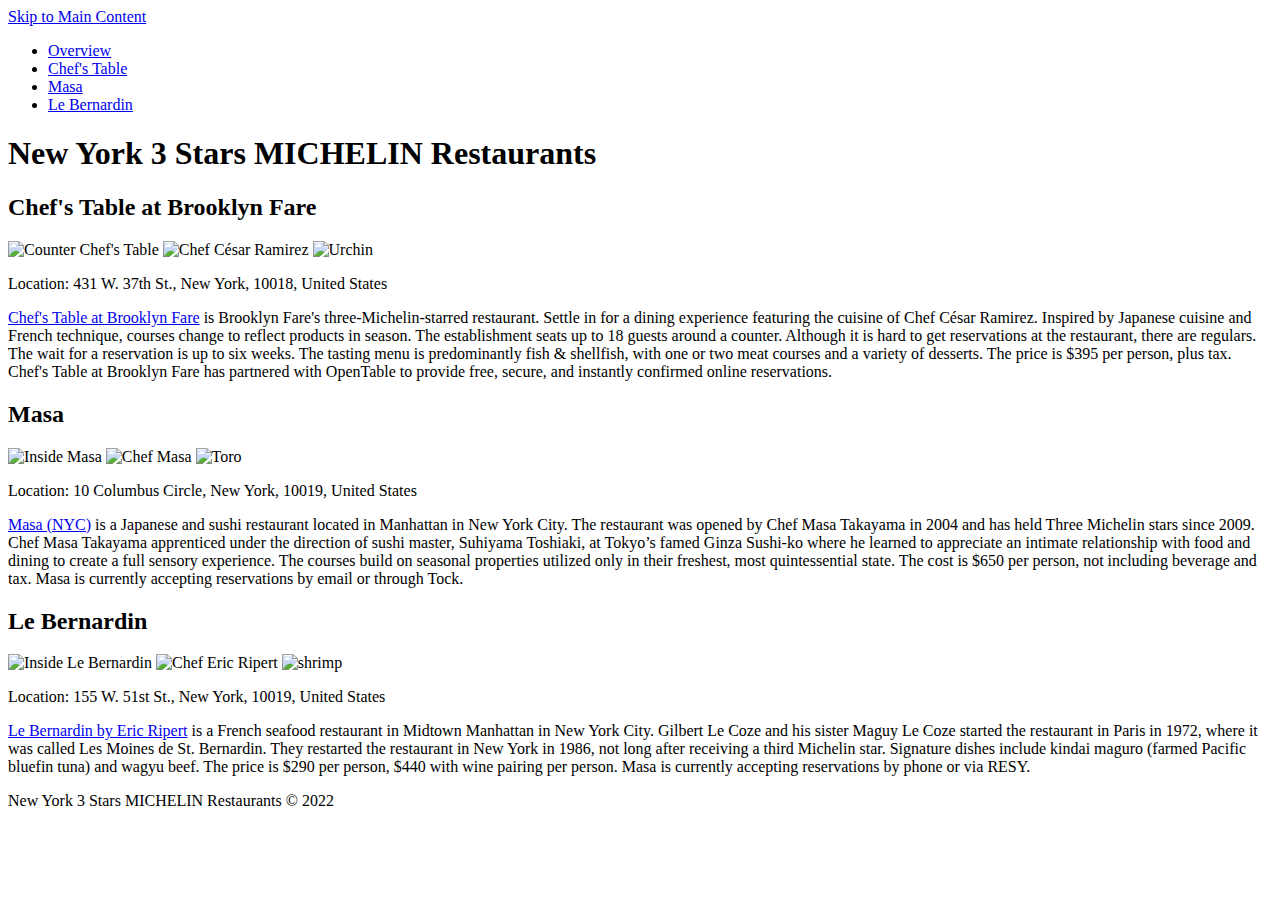
==== index.html @ 3f518306 "Add files via upload" ====
<!DOCTYPE html>
	<!-- You do not need to make any changes to this file, but
	you should still review the tags to make sure that you
	are familiar with them. -->

<html lang="en">
<!-- All of the meta data for the page belongs in the header tag -->
<head>
	<meta charset="UTF-8">
	<meta name="viewport" content="width=device-width, initial-scale=1.0">
	<!-- Link to the favicon image -->
	<link rel="icon" href="images/favicon.png">
	<!-- Link to the reset file -->
	<link rel="stylesheet" href="css/html5reset.css">
	<!-- Link to the stylesheet -->
	<link rel="stylesheet" href="css/style.css">
	<title>New York 3 Stars MICHELIN Restaurants</title>
</head>

<!-- All of the visible code in the page belongs in the body tag -->
<body>
	<!--Skip to Main Content-->
	<a class="skip" href="#main">Skip to Main Content</a>

	<!-- Header is a sematic tag page that aids readability -->
	<header>
		<!-- Nav is a sematic tag page that aids accessibility -->
		<nav>
			<ul>
				<!-- Since I am on the index file I added class = action to the link to index. -->
				<li class="active"><a href = "index.html" >Overview</a></li>
				<li><a href = "chef.html">Chef's Table</a></li>
				<li><a href = "masa.html">Masa</a></li>
				<li><a href = "le.html">Le Bernardin</a></li>
			</ul>
		</nav>
		<!-- The h1 is a semantic tag that aids accessibility -->
		<h1 id="main">New York 3 Stars MICHELIN Restaurants</h1>
	</header>

	<!-- Every page should have a main tag for accessibility -->
	<main>
		<div class="chef">
			<h2>Chef's Table at Brooklyn Fare</h2>
			<img src="images/ct/en1.jpg" alt="Counter Chef's Table" />
			<img src="images/ct/chhh.jpg" alt="Chef César Ramirez" />
			<img src="images/ct/food5.jpg" alt="Urchin" />
			<p>Location: 431 W. 37th St., New York, 10018, United States</p>
			<p><a href = "https://www.brooklynfare.com/chefs-table">Chef's Table at Brooklyn Fare</a> is Brooklyn Fare's three-Michelin-starred restaurant. 
				Settle in for a dining experience featuring the cuisine of Chef César Ramirez. 
				Inspired by Japanese cuisine and French technique, courses change to reflect products in season. 
				The establishment seats up to 18 guests around a counter. 
				Although it is hard to get reservations at the restaurant, there are regulars. The wait for a reservation is up to six weeks. 
				The tasting menu is predominantly fish & shellfish, with one or two meat courses and a variety of desserts.
				The price is $395 per person, plus tax. 
				Chef's Table at Brooklyn Fare has partnered with OpenTable to provide free, secure, and instantly confirmed online reservations. </p>
		</div>

		<div class="masa">
			<h2>Masa</h2>
			<img src="images/masa/en2.jpg" alt="Inside Masa" />
			<img src="images/masa/en1.jpg" alt="Chef Masa" />
			<img src="images/masa/food1.jpg" alt="Toro" />
			<p>Location: 10 Columbus Circle, New York, 10019, United States</p>
			<p><a href = "https://www.masanyc.com/">Masa (NYC)</a> is a Japanese and sushi restaurant located in Manhattan in New York City. 
				The restaurant was opened by Chef Masa Takayama in 2004 and has held Three Michelin stars since 2009. 
				Chef Masa Takayama apprenticed under the direction of sushi master, Suhiyama Toshiaki, at Tokyo’s famed Ginza Sushi-ko where he learned to appreciate an intimate relationship with food and dining to create a full sensory experience. 
				The courses build on seasonal properties utilized only in their freshest, most quintessential state. 
				The cost is $650 per person, not including beverage and tax. 
				Masa is currently accepting reservations by email or through Tock. </p>
		</div>

		<div class="le">
			<h2>Le Bernardin</h2>
			<img src="images/lb/en3.jpg" alt="Inside Le Bernardin" />
			<img src="images/lb/lechef.jpeg" alt="Chef Eric Ripert" />
			<img src="images/lb/food7.jpg" alt="shrimp" />
			<p>Location: 155 W. 51st St., New York, 10019, United States</p>
			<p><a href = "https://www.le-bernardin.com/">Le Bernardin by Eric Ripert</a> is a French seafood restaurant in Midtown Manhattan in New York City. 
				Gilbert Le Coze and his sister Maguy Le Coze started the restaurant in Paris in 1972, where it was called Les Moines de St. Bernardin. 
				They restarted the restaurant in New York in 1986, not long after receiving a third Michelin star. 
				Signature dishes include kindai maguro (farmed Pacific bluefin tuna) and wagyu beef. 
				The price is $290 per person, $440 with wine pairing per person. 
				Masa is currently accepting reservations by phone or via RESY. </p>
		</div>
	</main>

	<!-- Footer is a sematic tag page that aids readability -->
	<footer>
		<p>New York 3 Stars MICHELIN Restaurants &copy; 2022</p>
	</footer>
</body>
</html>
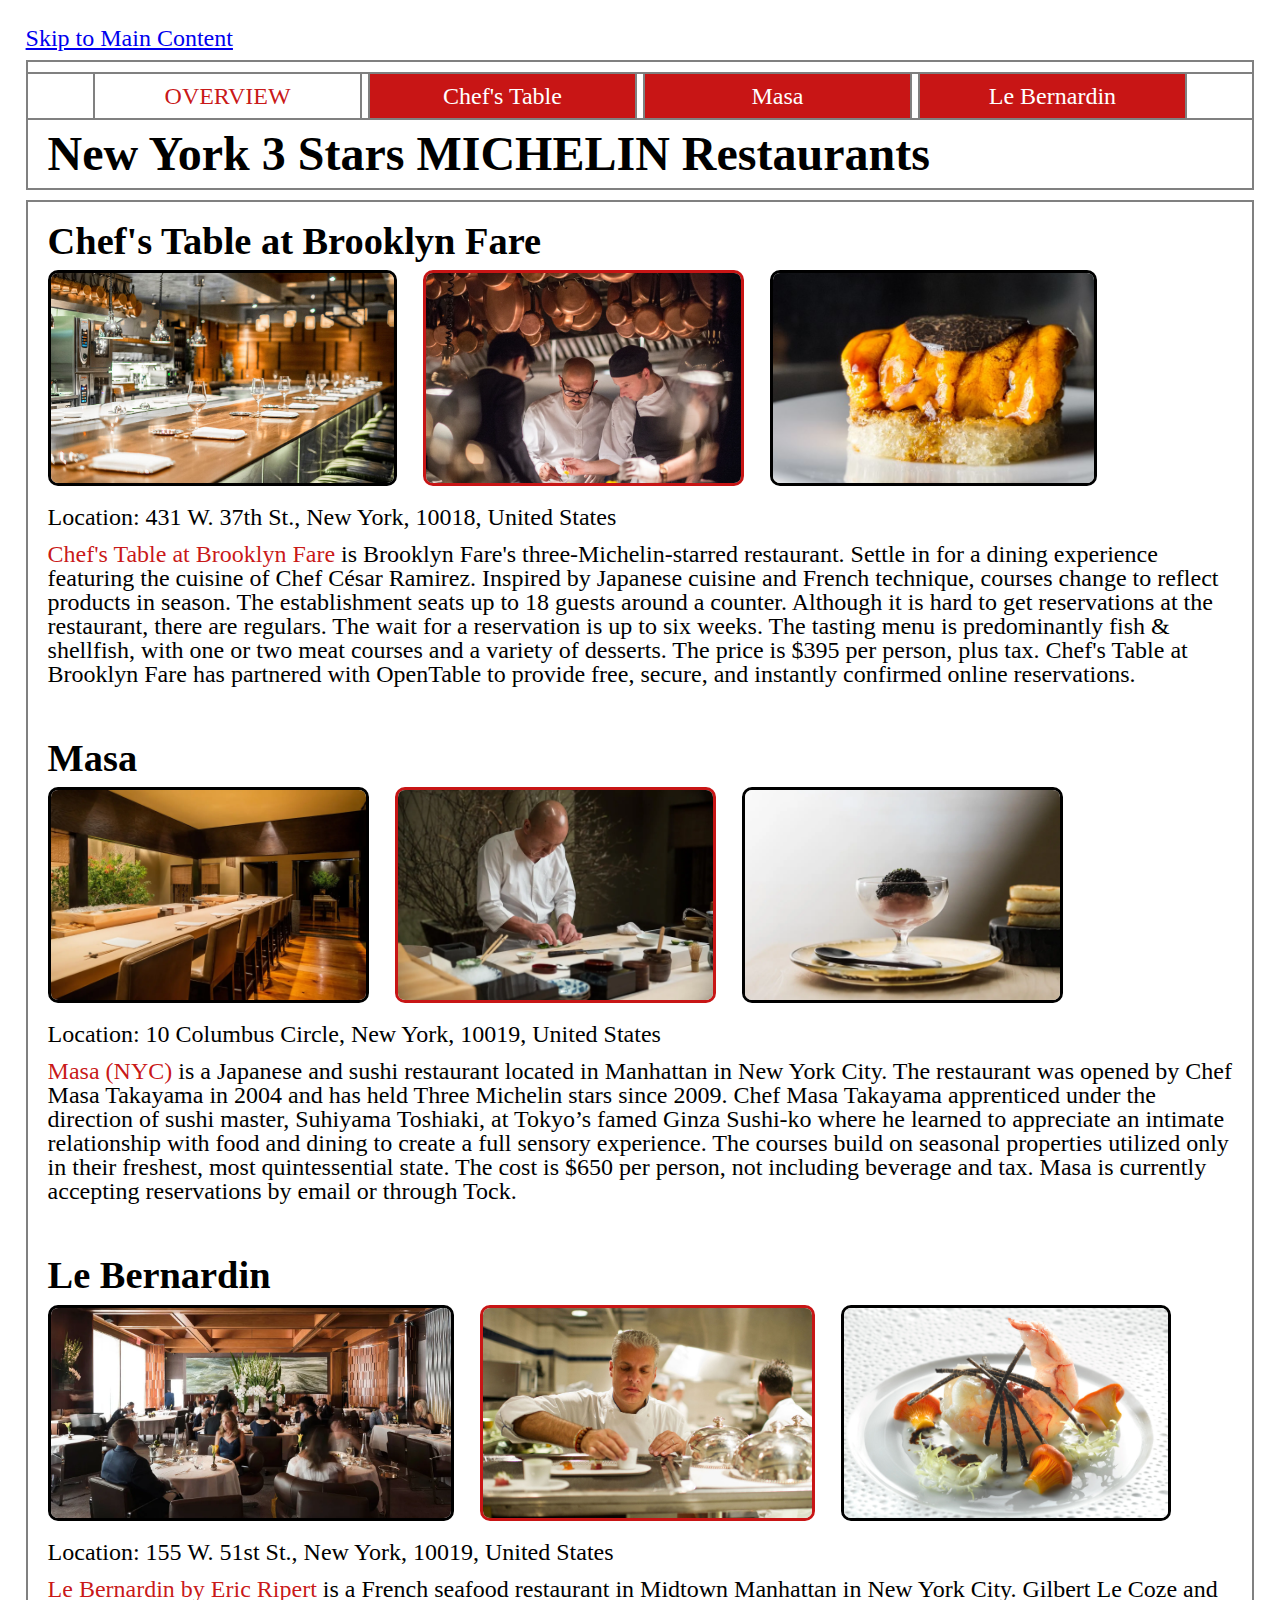
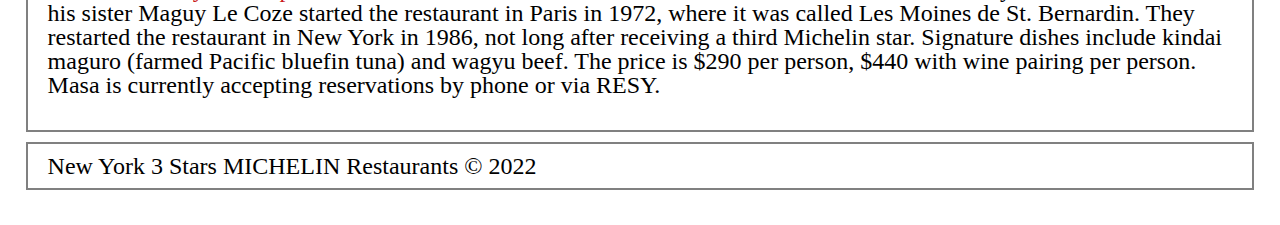
==== commit 280c76c7: "Update index.html" ====
--- a/index.html
+++ b/index.html
@@ -15,6 +15,16 @@
 	<!-- Link to the stylesheet -->
 	<link rel="stylesheet" href="css/style.css">
 	<title>New York 3 Stars MICHELIN Restaurants</title>
+	
+	<!-- Global site tag (gtag.js) - Google Analytics -->
+	<script async src="https://www.googletagmanager.com/gtag/js?id=G-D4E6RB4YNS"></script>
+	<script>
+	  window.dataLayer = window.dataLayer || [];
+	  function gtag(){dataLayer.push(arguments);}
+	  gtag('js', new Date());
+
+	  gtag('config', 'G-D4E6RB4YNS');
+	</script>
 </head>
 
 <!-- All of the visible code in the page belongs in the body tag -->
--- a/css/style.css
+++ b/css/style.css
@@ -0,0 +1,153 @@
+body{
+	margin:1%;
+	padding:1%;
+	font-size:150%;
+}
+
+h1{
+	font-size: 2em;
+	font-weight: bold;
+	padding: 0px 20px 10px 20px;
+}
+
+h2{
+	font-size: 1.6em;
+	font-weight: bold;
+}
+
+
+
+header, main, footer{
+	border: 2px solid grey;
+	margin: 10px 0;
+}
+
+footer p {
+	padding: 10px 0px 10px 20px;
+}
+
+
+
+nav{
+	text-align:center;
+	border-top: 2px solid grey;
+	border-bottom: 2px solid grey;
+	margin: 10px 0;
+}
+
+nav li{
+	background-color: rgba(196, 2, 2, 0.927);
+	padding:10px;
+	width:25%;
+	border-left: 2px solid grey;
+	border-right: 2px solid grey;
+	display: inline-block;
+	width: 20%;
+}
+
+nav li a{
+	color: white !important;
+	text-decoration: none !important;
+}
+
+nav .active{
+	background: white;
+    text-transform: uppercase;
+	text-align: center;
+}
+
+nav .active a{
+	color: rgba(196, 2, 2, 0.927) !important;
+	text-decoration: none;
+}
+
+
+
+/* img{
+    height: 210px;
+    width: auto;
+    border-radius: 10px;
+    margin-right: 20px;
+	margin-top: 10px;
+	margin-bottom: 5px;
+	border: 3px solid black;
+}
+
+img:hover{
+	box-shadow: 10px 10px rgba(196, 2, 2, 0.927); */
+
+img:nth-child(even){
+	height: 210px;
+    width: auto;
+    border-radius: 10px;
+    margin-right: 20px;
+	margin-top: 10px;
+	margin-bottom: 5px;
+	border: 3px solid black;
+}
+
+img:nth-child(even):hover{
+	box-shadow: 8px 8px rgba(196, 2, 2, 0.927);
+
+}
+
+img:nth-child(odd){
+	height: 210px;
+    width: auto;
+    border-radius: 10px;
+    margin-right: 20px;
+	margin-top: 10px;
+	margin-bottom: 5px;
+	border: 3px solid rgba(196, 2, 2, 0.927);
+}
+
+img:nth-child(odd):hover{
+	box-shadow: 8px 8px black;
+
+}
+
+
+
+div {
+	padding: 20px 20px 30px 20px;
+}
+
+div a{
+	color: rgba(196, 2, 2, 0.927) !important;
+	text-decoration: none;
+}
+
+div a:hover{
+	text-decoration: underline;
+}
+
+div p {
+	padding: 10px 0px 3px 0px;
+}
+
+.information ul {
+	padding: 10px 0px 3px 0px;
+}
+
+.book button {
+	background-color: rgba(196, 2, 2, 0.927);
+	color: white !important;
+	border: 2px solid black;
+	border-radius: 10px;
+	font-size: 16px;
+	padding: 15px 32px;
+	text-align: center;
+	text-decoration: none;
+	display: inline-block;
+	margin: 10px 0px 13px 0px;
+	}
+
+.book button:hover {
+	color: black !important;
+	background-color: white;
+	border: 2px solid rgba(196, 2, 2, 0.927);
+	border-radius: 10px;
+  }
+
+
+
